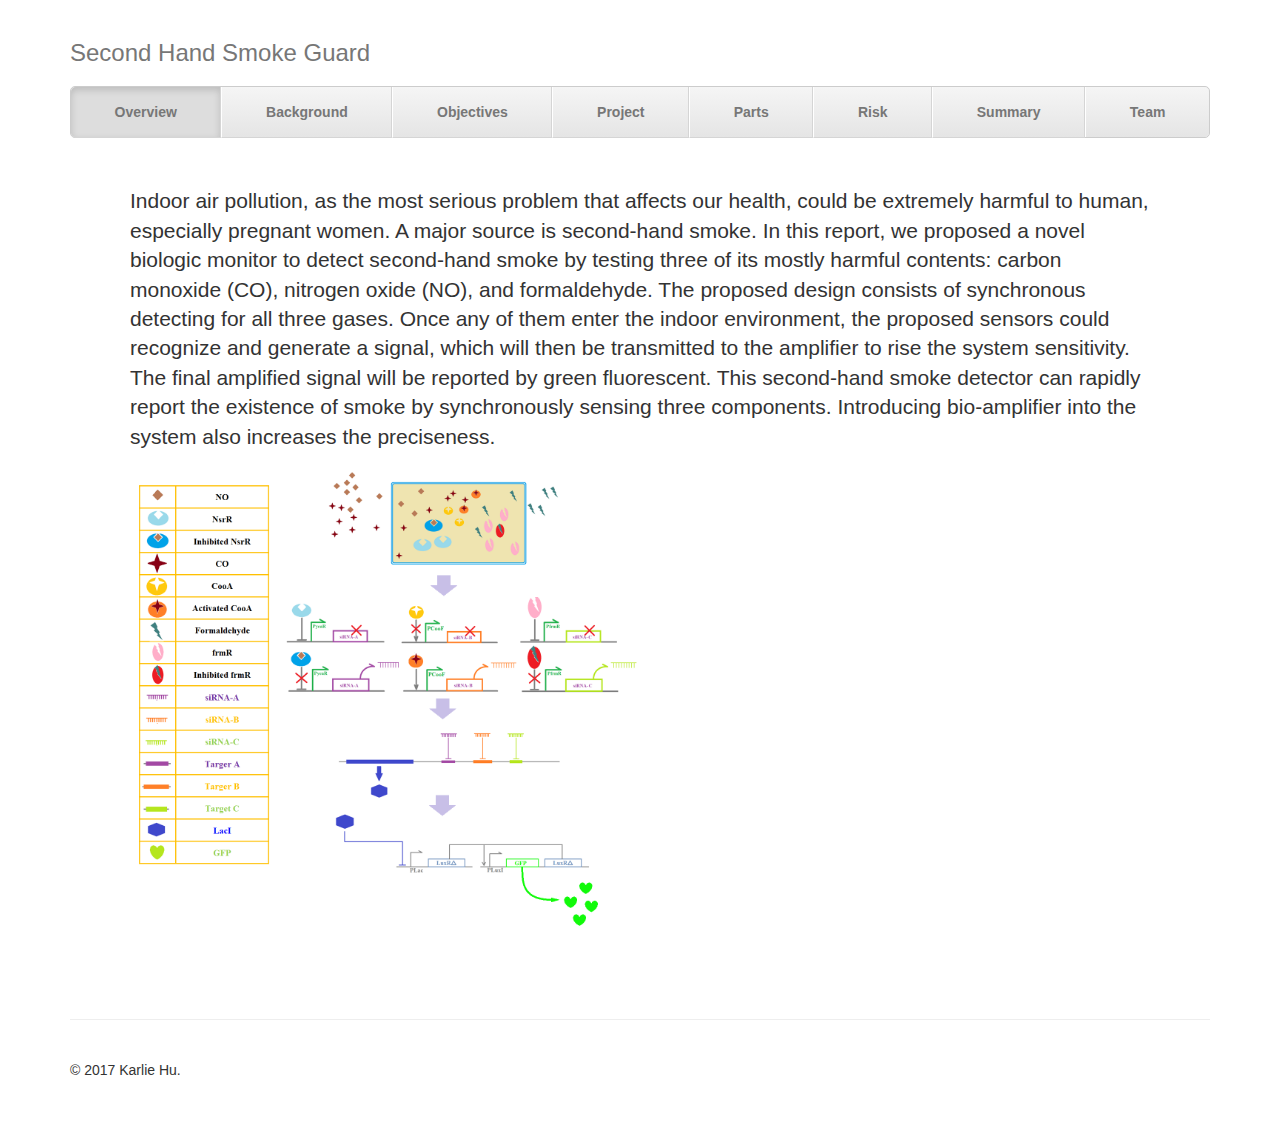
==== index.html @ f895cb42 "init" ====
<!DOCTYPE html>
<html lang="en">

<head>
  <meta charset="utf-8">
  <meta http-equiv="X-UA-Compatible" content="IE=edge">
  <meta name="viewport" content="width=device-width, initial-scale=1">
  <title>Second Hand Smoke Guard</title>

  <link href="css/bootstrap.min.css" rel="stylesheet">
  <link href="css/justified-nav.css" rel="stylesheet">
  <link rel="stylesheet" href="css/index.css">
  <link rel="stylesheet" href="css/format.css">

</head>

<body>

  <div class="container">

    <!-- The justified navigation menu is meant for single line per list item.
           Multiple lines will require custom code not provided by Bootstrap. -->
    <div class="masthead">
      <h3 class="text-muted">Second Hand Smoke Guard</h3>
      <nav>
        <ul class="nav nav-justified">
          <li class="active"><a href="#">Overview</a></li>
          <li><a href="bg.html">Background</a></li>
          <li><a href="objective.html">Objectives</a></li>
          <li><a href="project.html">Project</a></li>
          <li><a href="parts.html">Parts</a></li>
          <li><a href="risk.html">Risk</a></li>
          <li><a href="summary.html">Summary</a></li>
          <li><a href="team.html">Team</a></li>
        </ul>
      </nav>
    </div>

    <!-- Jumbotron -->

    <div class="jumbotron">
      <p class="lead">Indoor air pollution, as the most serious problem that affects our health, could be extremely harmful to human, especially pregnant women. A major source is second-hand smoke. In this report, we proposed a novel biologic monitor to detect second-hand
        smoke by testing three of its mostly harmful contents: carbon monoxide (CO), nitrogen oxide (NO), and formaldehyde. The proposed design consists of synchronous detecting for all three gases. Once any of them enter the indoor environment, the proposed
        sensors could recognize and generate a signal, which will then be transmitted to the amplifier to rise the system sensitivity. The final amplified signal will be reported by green fluorescent. This second-hand smoke detector can rapidly report
        the existence of smoke by synchronously sensing three components. Introducing bio-amplifier into the system also increases the preciseness.
      </p>
      <img src="img/overview.png" alt="overview">


      <!--
        <p><a class="btn btn-lg btn-success" href="#" role="button">Get started today</a></p>
      -->
    </div>

    <!-- Example row of columns -->
    <!--
      <div class="row">
        <div class="col-lg-4">
          <h2>Safari bug warning!</h2>
          <p class="text-danger">As of v9.1.2, Safari exhibits a bug in which resizing your browser horizontally causes rendering errors in the justified nav that are cleared upon refreshing.</p>
          <p>Donec id elit non mi porta gravida at eget metus. Fusce dapibus, tellus ac cursus commodo, tortor mauris condimentum nibh, ut fermentum massa justo sit amet risus. Etiam porta sem malesuada magna mollis euismod. Donec sed odio dui. </p>
          <p><a class="btn btn-primary" href="#" role="button">View details &raquo;</a></p>
        </div>
        <div class="col-lg-4">
          <h2>Heading</h2>
          <p>Donec id elit non mi porta gravida at eget metus. Fusce dapibus, tellus ac cursus commodo, tortor mauris condimentum nibh, ut fermentum massa justo sit amet risus. Etiam porta sem malesuada magna mollis euismod. Donec sed odio dui. </p>
          <p><a class="btn btn-primary" href="#" role="button">View details &raquo;</a></p>
       </div>
        <div class="col-lg-4">
          <h2>Heading</h2>
          <p>Donec sed odio dui. Cras justo odio, dapibus ac facilisis in, egestas eget quam. Vestibulum id ligula porta felis euismod semper. Fusce dapibus, tellus ac cursus commodo, tortor mauris condimentum nibh, ut fermentum massa.</p>
          <p><a class="btn btn-primary" href="#" role="button">View details &raquo;</a></p>
        </div>
      </div>
    -->

    <!-- Site footer -->
    <footer class="footer">
      <p>&copy; 2017 Karlie Hu.</p>
    </footer>

  </div>
  <!-- /container -->


  <!-- IE10 viewport hack for Surface/desktop Windows 8 bug -->
  <script src="../../assets/js/ie10-viewport-bug-workaround.js"></script>
</body>

</html>
---- css/justified-nav.css ----
body {
  padding-top: 20px;
}

.footer {
  padding-top: 40px;
  padding-bottom: 40px;
  margin-top: 40px;
  border-top: 1px solid #eee;
}

/* Main marketing message and sign up button */
.jumbotron {
  background-color: transparent;
}
.jumbotron .btn {
  padding: 14px 24px;
  font-size: 21px;
}

/* Customize the nav-justified links to be fill the entire space of the .navbar */

.nav-justified {
  background-color: #eee;
  border: 1px solid #ccc;
  border-radius: 5px;
}
.nav-justified > li > a {
  padding-top: 15px;
  padding-bottom: 15px;
  margin-bottom: 0;
  font-weight: bold;
  color: #777;
  text-align: center;
  background-color: #e5e5e5; /* Old browsers */
  background-image: -webkit-gradient(linear, left top, left bottom, from(#f5f5f5), to(#e5e5e5));
  background-image: -webkit-linear-gradient(top, #f5f5f5 0%, #e5e5e5 100%);
  background-image:      -o-linear-gradient(top, #f5f5f5 0%, #e5e5e5 100%);
  background-image:         linear-gradient(to bottom, #f5f5f5 0%,#e5e5e5 100%);
  filter: progid:DXImageTransform.Microsoft.gradient( startColorstr='#f5f5f5', endColorstr='#e5e5e5',GradientType=0 ); /* IE6-9 */
  background-repeat: repeat-x; /* Repeat the gradient */
  border-bottom: 1px solid #d5d5d5;
}
.nav-justified > .active > a,
.nav-justified > .active > a:hover,
.nav-justified > .active > a:focus {
  background-color: #ddd;
  background-image: none;
  -webkit-box-shadow: inset 0 3px 7px rgba(0,0,0,.15);
          box-shadow: inset 0 3px 7px rgba(0,0,0,.15);
}
.nav-justified > li:first-child > a {
  border-radius: 5px 5px 0 0;
}
.nav-justified > li:last-child > a {
  border-bottom: 0;
  border-radius: 0 0 5px 5px;
}

@media (min-width: 768px) {
  .nav-justified {
    max-height: 52px;
  }
  .nav-justified > li > a {
    border-right: 1px solid #d5d5d5;
    border-left: 1px solid #fff;
  }
  .nav-justified > li:first-child > a {
    border-left: 0;
    border-radius: 5px 0 0 5px;
  }
  .nav-justified > li:last-child > a {
    border-right: 0;
    border-radius: 0 5px 5px 0;
  }
}

/* Responsive: Portrait tablets and up */
@media screen and (min-width: 768px) {
  /* Remove the padding we set earlier */
  .masthead,
  .marketing,
  .footer {
    padding-right: 0;
    padding-left: 0;
  }
}
---- css/index.css ----
.jumbotron img {
  height: auto;
  width: 90%;
}
---- css/format.css ----
.container-body {
  text-align: center;
  background-color: transparent;
  margin-top: 50px;
}

.text-muted {
  margin-bottom: 20px;
}

.jumbotron img {
  height: 50%;
  width: 50%;
}

.reference p{
  font-size: 13px;
  font-weight: bold;
  font-style: italic;
}
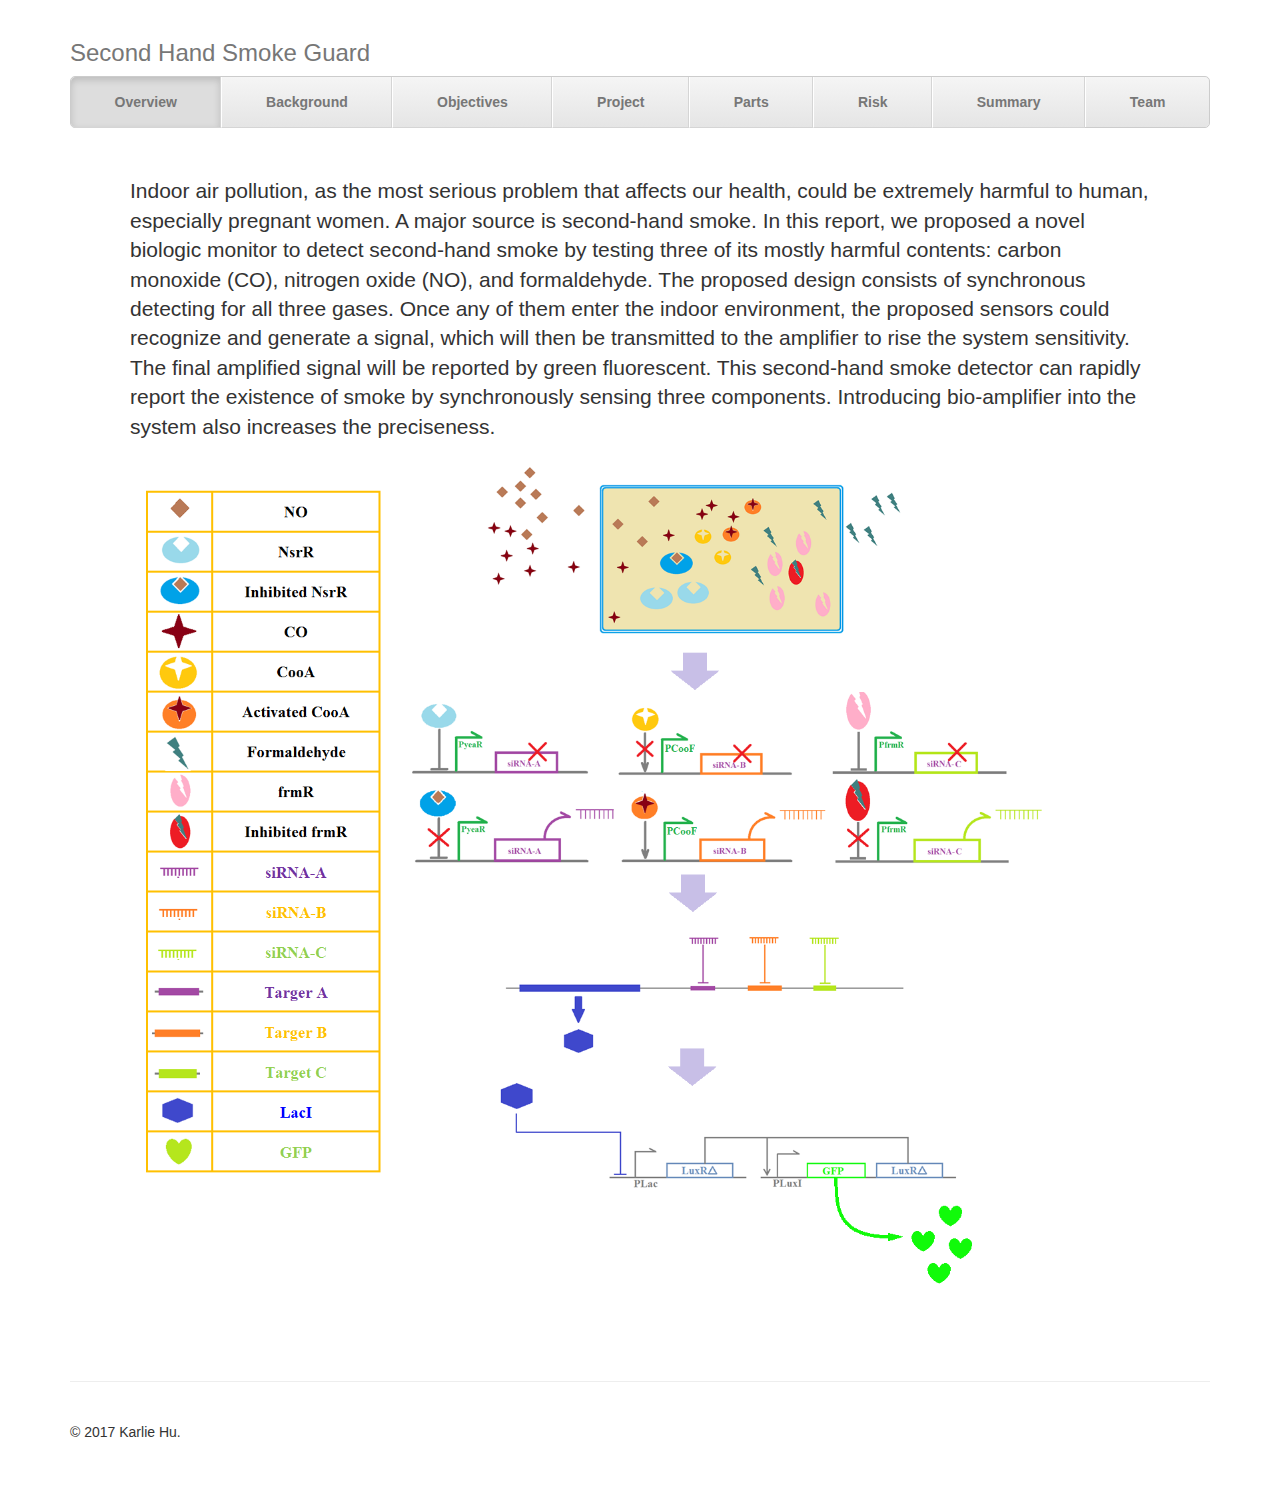
==== commit b0c5938e: "updated" ====
--- a/index.html
+++ b/index.html
@@ -10,7 +10,6 @@
   <link href="css/bootstrap.min.css" rel="stylesheet">
   <link href="css/justified-nav.css" rel="stylesheet">
   <link rel="stylesheet" href="css/index.css">
-  <link rel="stylesheet" href="css/format.css">
 
 </head>
 
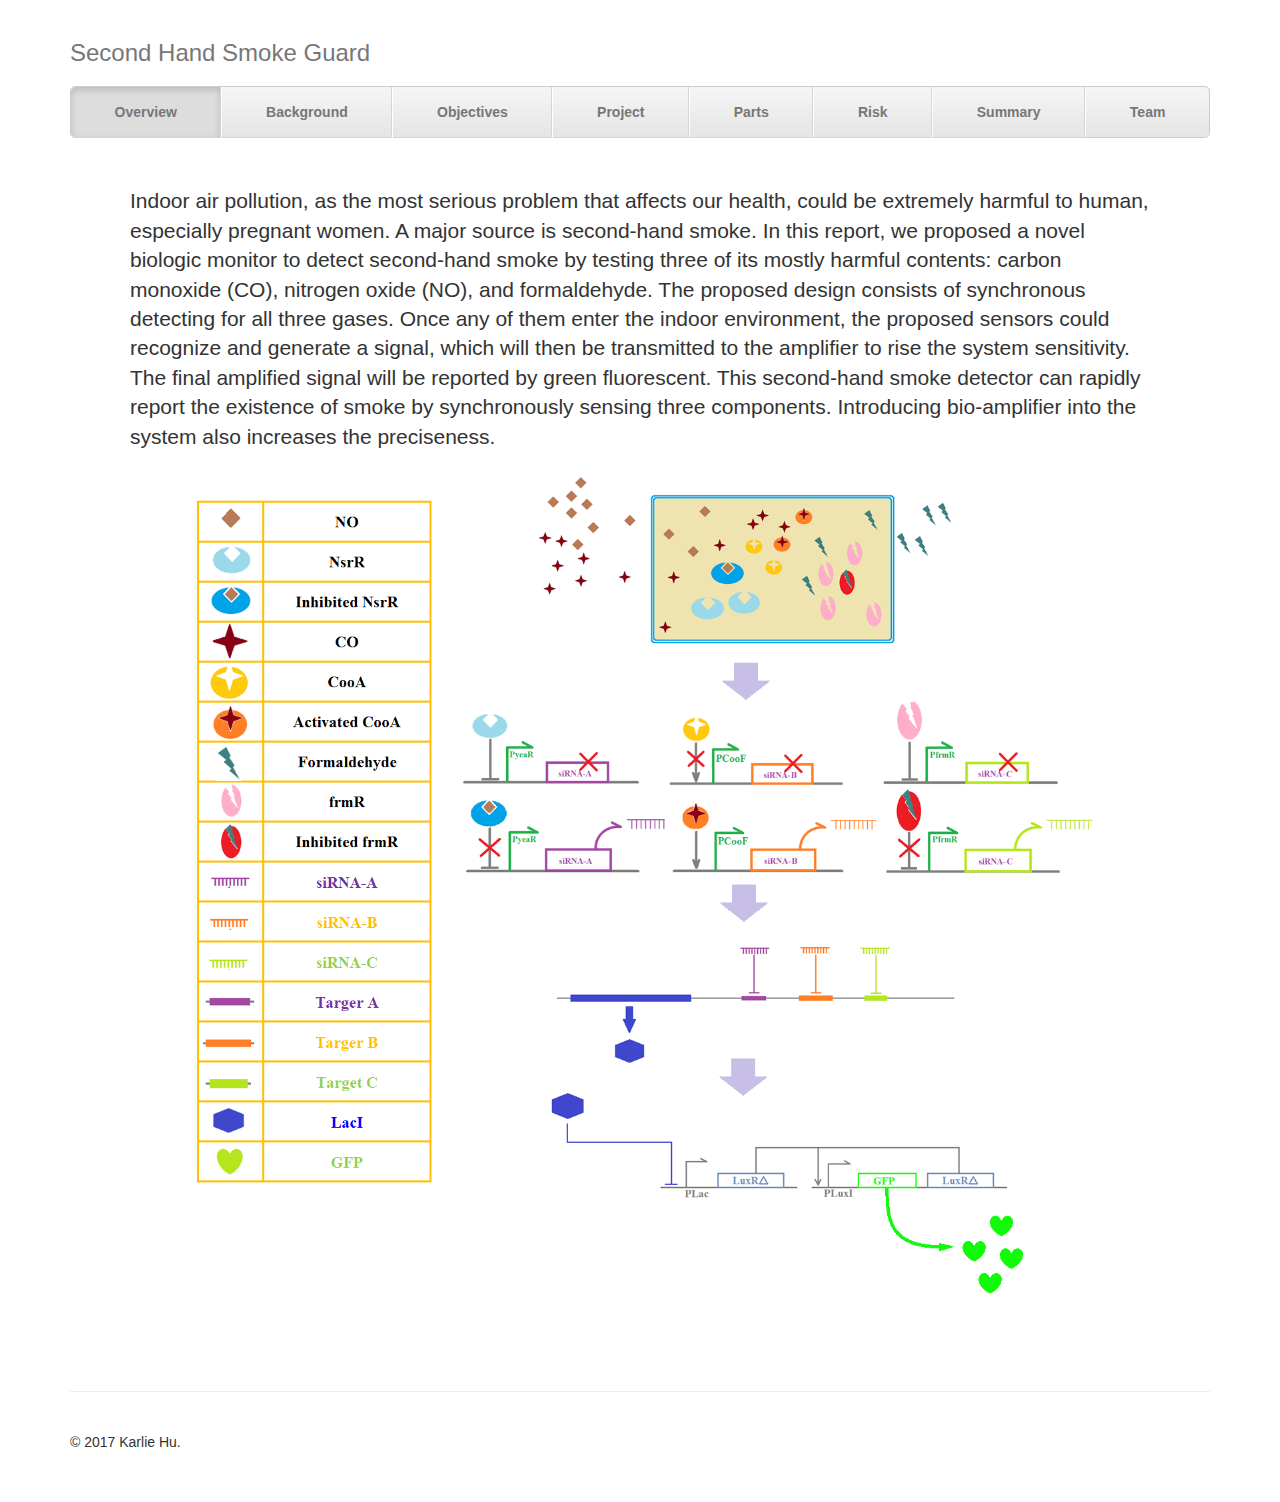
==== commit 3a93fb26: "updated" ====
--- a/index.html
+++ b/index.html
@@ -9,6 +9,7 @@
 
   <link href="css/bootstrap.min.css" rel="stylesheet">
   <link href="css/justified-nav.css" rel="stylesheet">
+  <link rel="stylesheet" href="css/format.css">
   <link rel="stylesheet" href="css/index.css">
 
 </head>
@@ -43,7 +44,9 @@
         sensors could recognize and generate a signal, which will then be transmitted to the amplifier to rise the system sensitivity. The final amplified signal will be reported by green fluorescent. This second-hand smoke detector can rapidly report
         the existence of smoke by synchronously sensing three components. Introducing bio-amplifier into the system also increases the preciseness.
       </p>
-      <img src="img/overview.png" alt="overview">
+      <div class="centered">
+        <img src="img/overview.png" alt="overview">
+      </div>
 
 
       <!--
--- a/css/format.css
+++ b/css/format.css
@@ -0,0 +1,24 @@
+.container-body {
+  text-align: center;
+  background-color: transparent;
+  margin-top: 50px;
+}
+
+.text-muted {
+  margin-bottom: 20px;
+}
+
+.jumbotron img {
+  height: 50%;
+  width: 50%;
+}
+
+.reference p{
+  font-size: 13px;
+  font-weight: bold;
+  font-style: italic;
+}
+
+.centered {
+  text-align: center;
+}
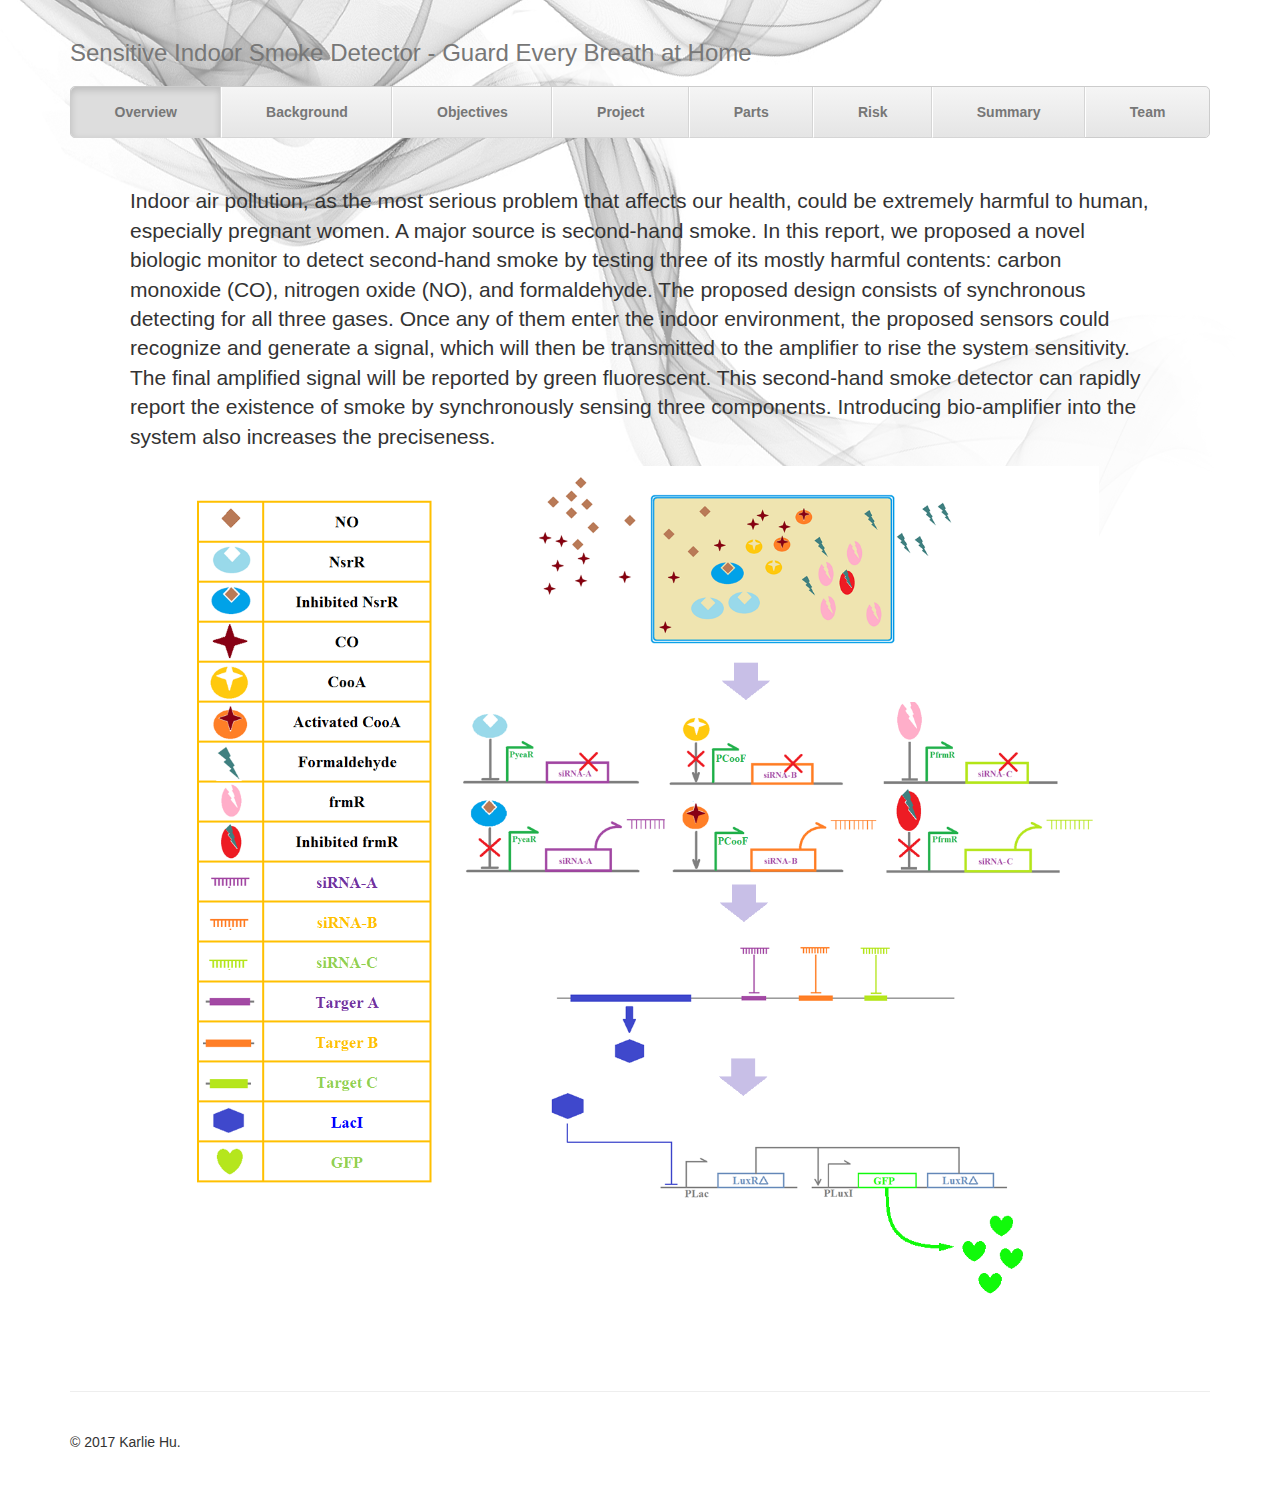
==== commit 4c5f34a6: "updated" ====
--- a/index.html
+++ b/index.html
@@ -21,7 +21,7 @@
     <!-- The justified navigation menu is meant for single line per list item.
            Multiple lines will require custom code not provided by Bootstrap. -->
     <div class="masthead">
-      <h3 class="text-muted">Second Hand Smoke Guard</h3>
+      <h3 class="text-muted">Sensitive Indoor Smoke Detector - Guard Every Breath at Home</h3>
       <nav>
         <ul class="nav nav-justified">
           <li class="active"><a href="#">Overview</a></li>
--- a/css/justified-nav.css
+++ b/css/justified-nav.css
@@ -1,5 +1,6 @@
 body {
   padding-top: 20px;
+  background:url("../img/smoke.png") no-repeat;
 }
 
 .footer {
